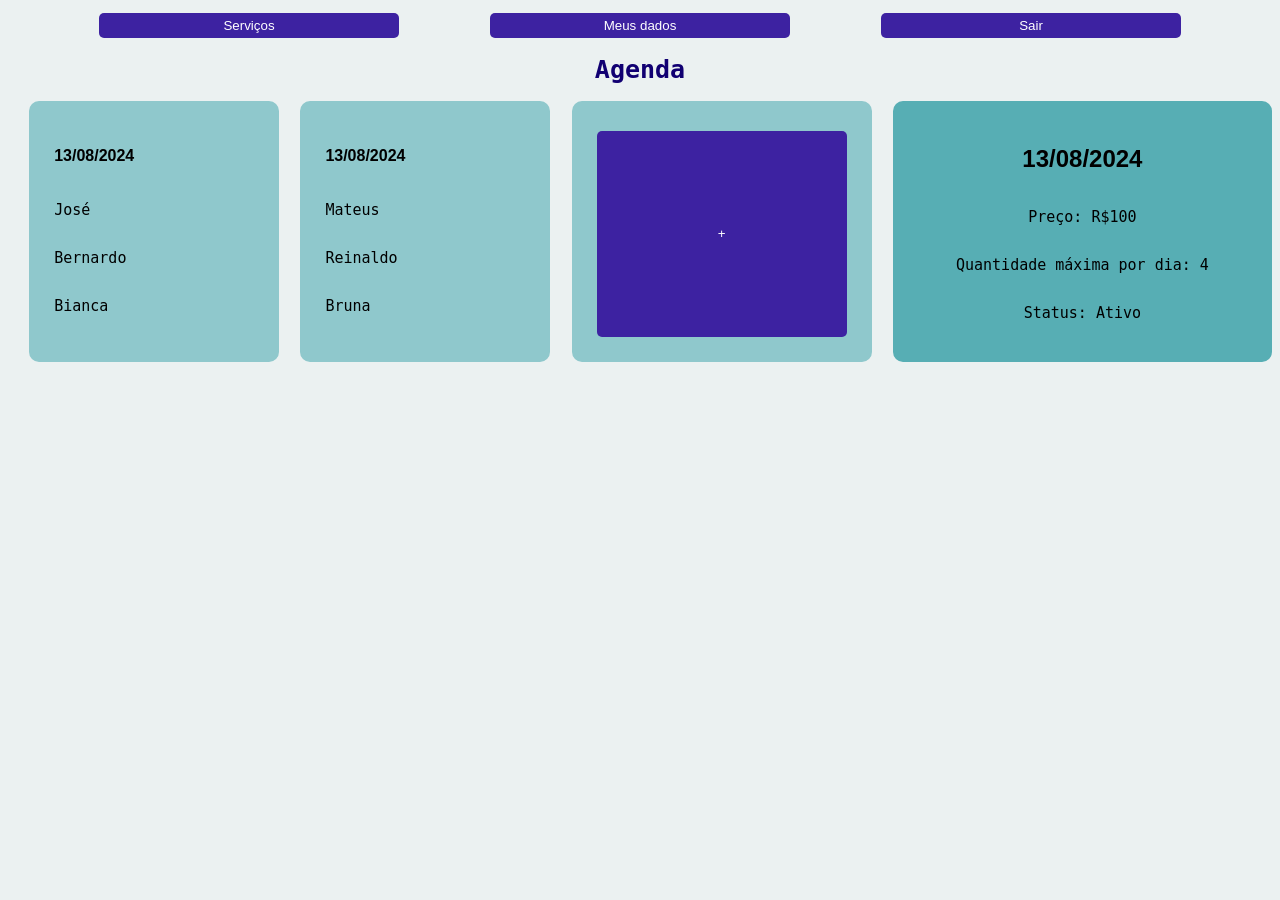
==== frontend/admin-screens/add-day-screen/day.html @ 29c818a3 "feat: user-data-screen.js initial structure. still working" ====
<!DOCTYPE html>
<html lang="pt-br">
<head>
    <meta charset="UTF-8">
    <title>Serviços de Guincho</title>
    <link rel="stylesheet" href="./day.css">
</head>
<body>

    <div class="buttons">
        <a href="../../admin-screens/add-service-screen/service.html">
            <button>Serviços</button>
        </a>
        <a href="../../admin-screens/main-screen/main-screen.html">
            <button>Meus dados</button>
        </a>
        <a href="../../index.html">
            <button>Sair</button>
        </a>
    </div>

    <h1>Agenda</h1>

    <div class="main-container">
        
        <div class="container">
    
            <div class="day-container">
                <div class="card">
                    <h4>13/08/2024</h4>
                    <p>José</p>
                    <p>Bernardo</p>
                    <p>Bianca</p>
                </div>
                <div class="card">
                    <h4>13/08/2024</h4>
                    <p>Mateus</p>
                    <p>Reinaldo</p>
                    <p>Bruna</p>
                </div>
                <div class="card">
                    <button id="add-bt">+</button>
                </div>
    
            </div>

            <div class="day-info-container">
                <h2>13/08/2024</h4>
                <p>Preço: R$100</p>
                <p>Quantidade máxima por dia: 4</p>
                <p>Status: Ativo</p>
            </div>

        <div class="past-schedulings-container">
        </div>

    </div>

    <script src="./day.js"></script>
</body>
</html>
---- frontend/admin-screens/add-day-screen/day.css ----
* {
    box-sizing: border-box;
    font-family: Arial, Helvetica, sans-serif;
}

body {
    background-color: rgb(235, 241, 241);
}


.buttons {
    width: 100%;
    display: flex;
    flex-direction: row;
    justify-content: space-evenly;
    align-items: center;
}

button {
    padding: 5px 10px;
    margin-top: 5px;
    width: 300px;
    border: none;
    outline:none;
    background-color: rgb(61, 34, 161);
    color: white;
    height: 25px;
    border-radius: 5px;
    text-align: center;
}

button:hover {
    cursor: pointer;
    background-color: rgb(40, 16, 128);
}

h1 {
    font-family: monospace;
    font-size: 25px;
    color: rgb(17, 0, 114);
    text-align: center;
}

p {
    font-family: monospace;
    font-size: 15px;
    display: inline-block;
}

.container {
    display: flex;
    flex-direction: row;
    justify-content: space-between;
}

.day-info-container {
    display: flex;
    flex-direction: column;
    flex-grow: 1;
    align-items: center;
}

.day-container {
    min-width: 70%;
    display: flex;
    flex-direction: row;
    justify-content: space-evenly;
}

#add-bt {
    height: 100%;
    max-width: 250px;
}

.card {
    display: flex;
    flex-direction: column;
    background-color: rgb(143, 200, 204);
    padding: 25px;
    border-radius: 10px;
    min-width: 250px;
}

.day-info-container{
    background-color: rgb(87, 174, 180);
    padding: 25px;
    border-radius: 10px;
}
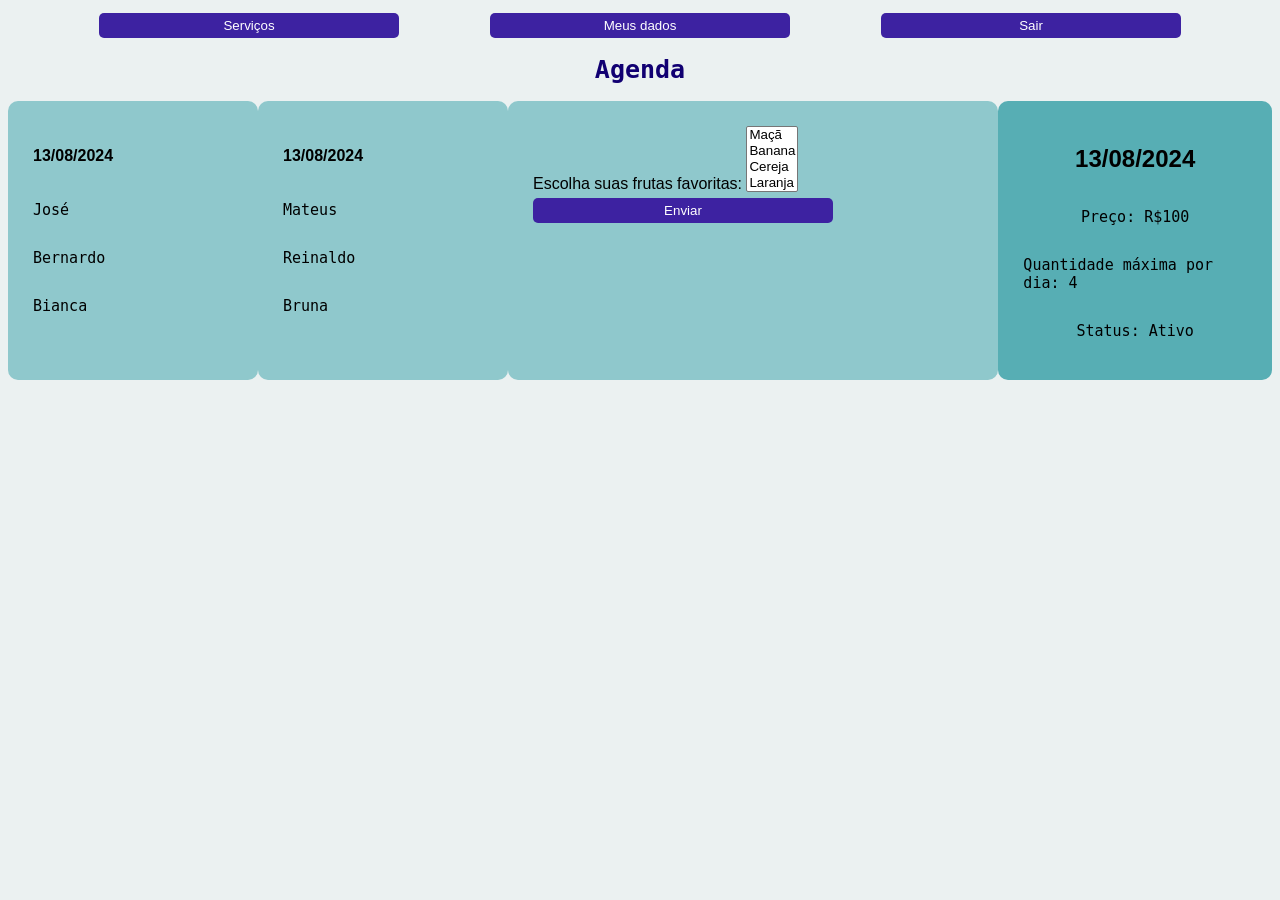
==== commit cb91f9ec: "feat: day.js" ====
--- a/frontend/admin-screens/add-day-screen/day.html
+++ b/frontend/admin-screens/add-day-screen/day.html
@@ -39,7 +39,16 @@
                     <p>Bruna</p>
                 </div>
                 <div class="card">
-                    <button id="add-bt">+</button>
+                    <form action="/submit" method="POST">
+                        <label for="fruits">Escolha suas frutas favoritas:</label>
+                        <select id="fruits" name="fruits" multiple>
+                            <option value="apple">Maçã</option>
+                            <option value="banana">Banana</option>
+                            <option value="cherry">Cereja</option>
+                            <option value="orange">Laranja</option>
+                        </select>
+                        <button type="submit">Enviar</button>
+                    </form>
                 </div>
     
             </div>
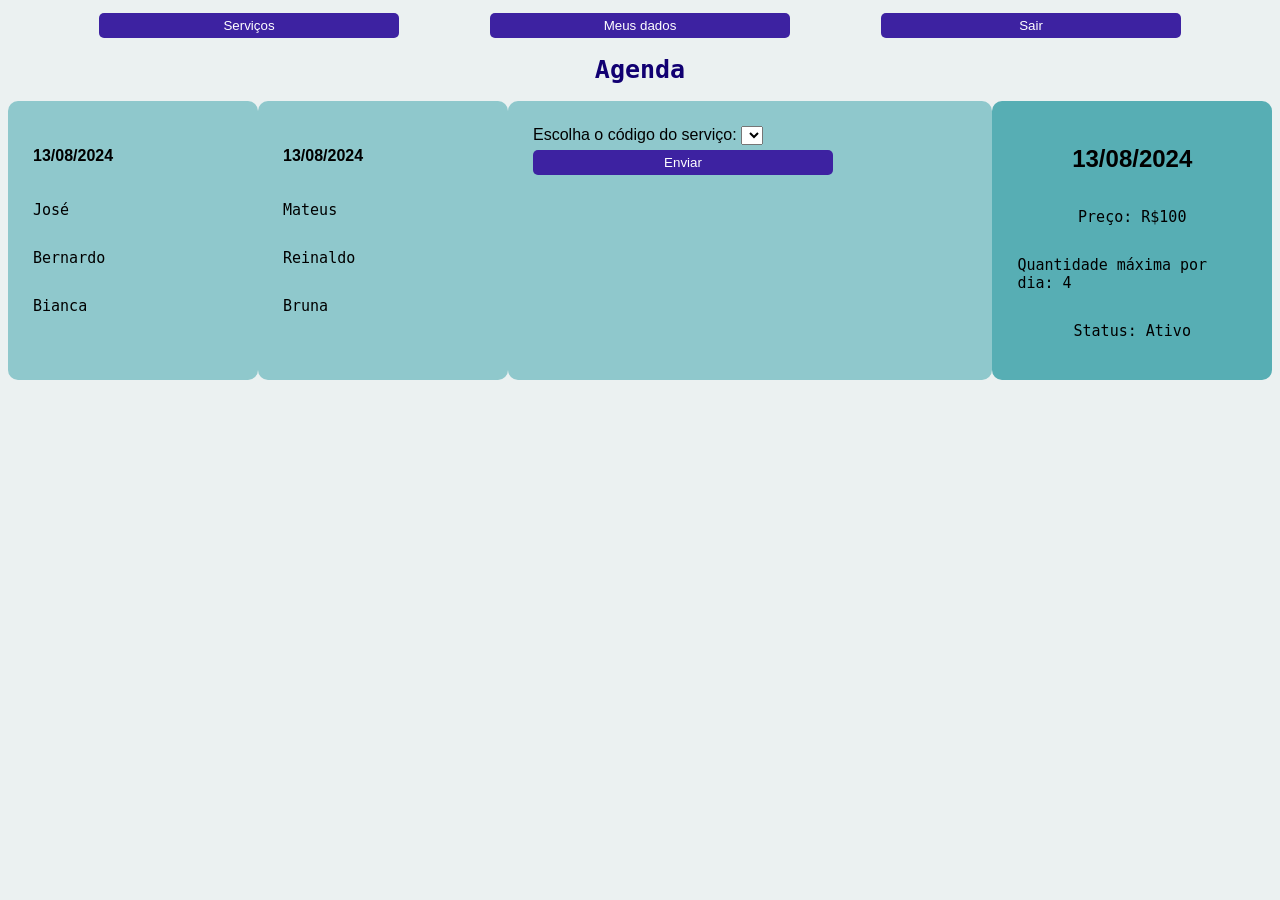
==== commit 5ba517d3: "feat: postNewService function" ====
--- a/frontend/admin-screens/add-day-screen/day.html
+++ b/frontend/admin-screens/add-day-screen/day.html
@@ -39,13 +39,10 @@
                     <p>Bruna</p>
                 </div>
                 <div class="card">
-                    <form action="/submit" method="POST">
-                        <label for="fruits">Escolha suas frutas favoritas:</label>
-                        <select id="fruits" name="fruits" multiple>
-                            <option value="apple">Maçã</option>
-                            <option value="banana">Banana</option>
-                            <option value="cherry">Cereja</option>
-                            <option value="orange">Laranja</option>
+                    <form class="service" action="/submit">
+                        <label>Escolha o código do serviço:</label>
+                        <select id="services" name="services">
+
                         </select>
                         <button type="submit">Enviar</button>
                     </form>
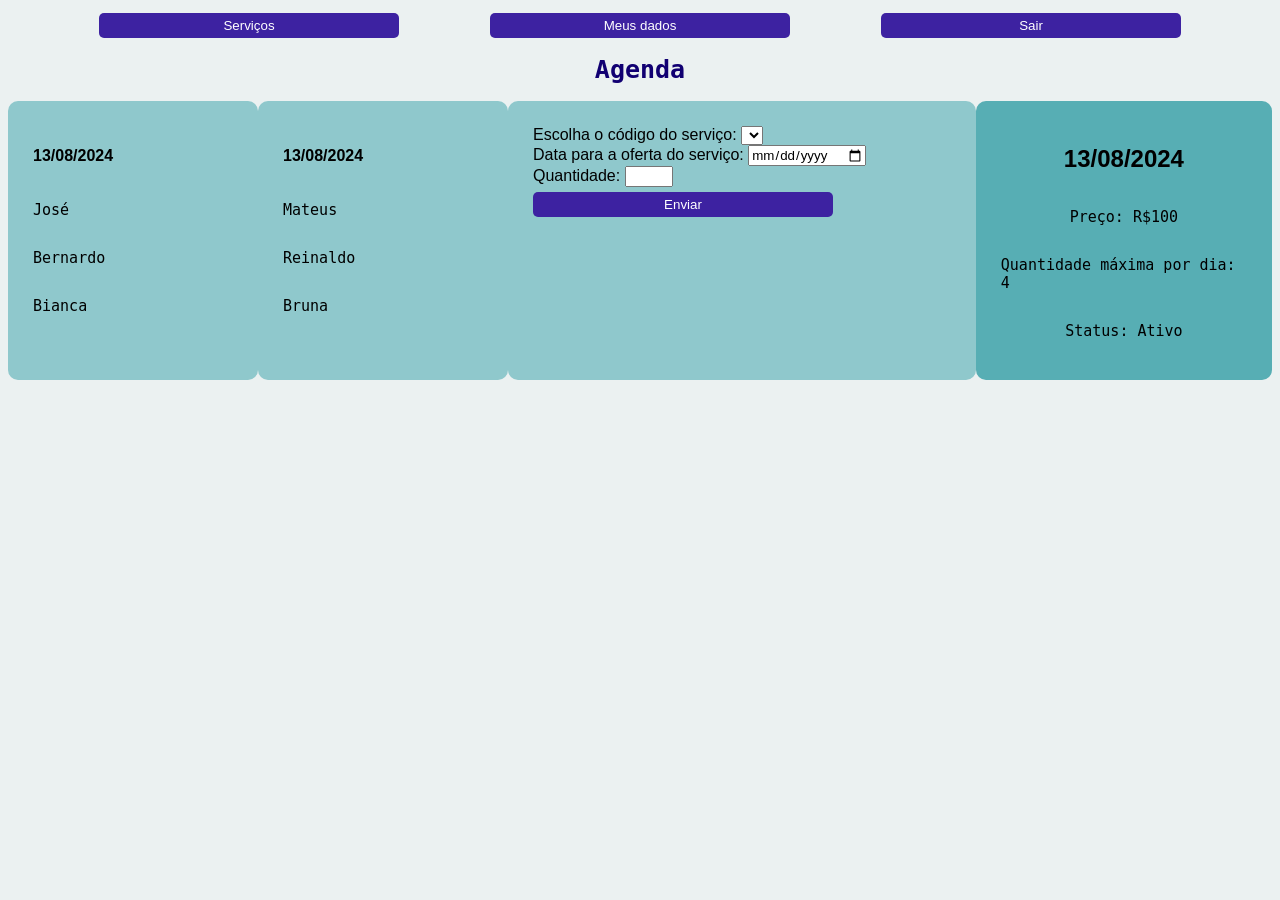
==== commit 91f7dd53: "feat: services form" ====
--- a/frontend/admin-screens/add-day-screen/day.html
+++ b/frontend/admin-screens/add-day-screen/day.html
@@ -40,10 +40,16 @@
                 </div>
                 <div class="card">
                     <form class="service" action="/submit">
-                        <label>Escolha o código do serviço:</label>
-                        <select id="services" name="services">
 
-                        </select>
+                        <label for="services">Escolha o código do serviço:</label>
+                        <select id="services" name="services"></select><br>
+
+                        <label for="date">Data para a oferta do serviço:</label>
+                        <input type="date" id="date" name="date" required><br>
+
+                        <label>Quantidade:</label>
+                        <input type="number" id="quantity" name="quantity" min="1" max="10" required>
+
                         <button type="submit">Enviar</button>
                     </form>
                 </div>
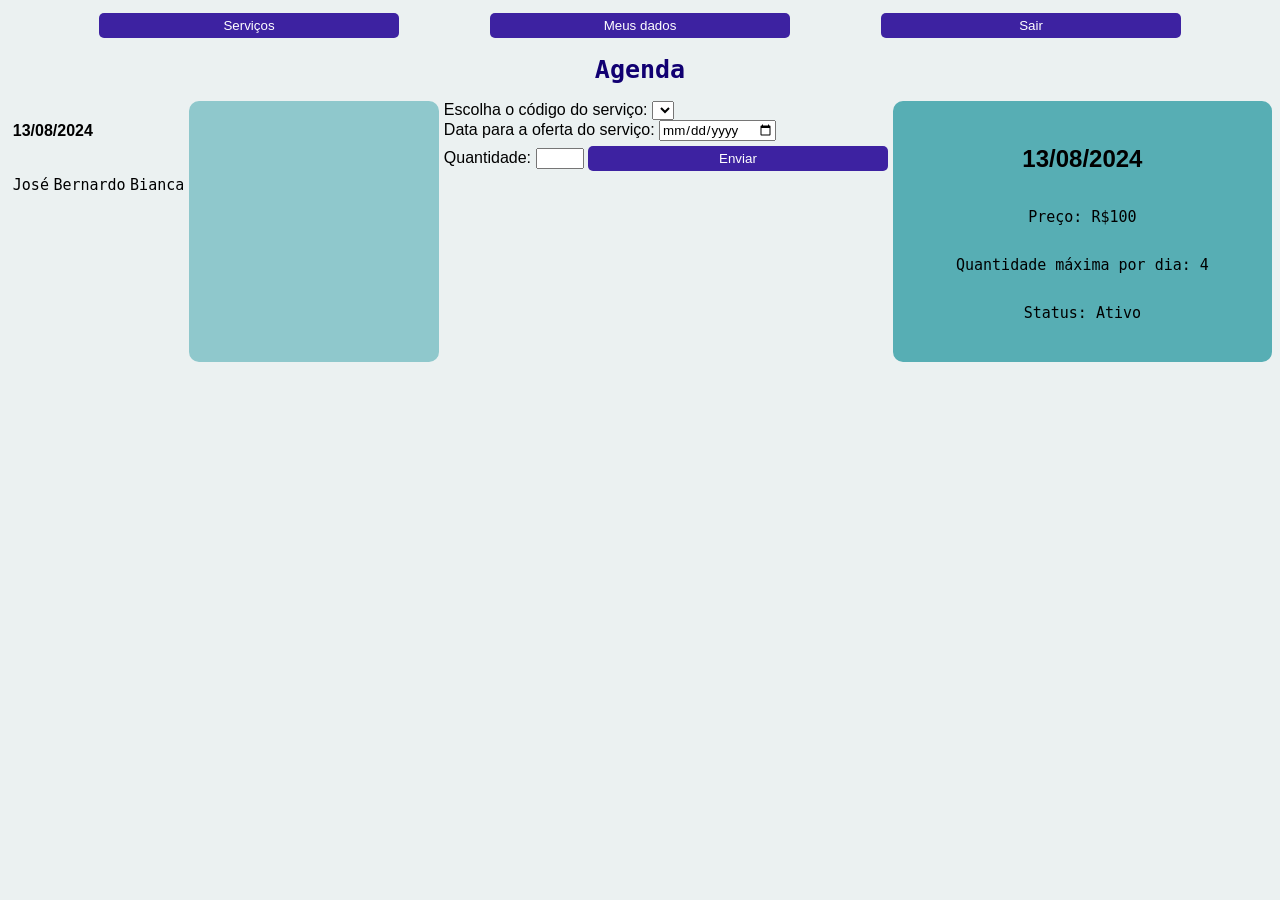
==== commit 596c8866: "feat: getSchedulingsData function" ====
--- a/frontend/admin-screens/add-day-screen/day.html
+++ b/frontend/admin-screens/add-day-screen/day.html
@@ -26,29 +26,26 @@
         <div class="container">
     
             <div class="day-container">
-                <div class="card">
+                <div class="service-card">
                     <h4>13/08/2024</h4>
                     <p>José</p>
                     <p>Bernardo</p>
                     <p>Bianca</p>
                 </div>
                 <div class="card">
-                    <h4>13/08/2024</h4>
-                    <p>Mateus</p>
-                    <p>Reinaldo</p>
-                    <p>Bruna</p>
+
                 </div>
-                <div class="card">
+                <div class="form-card">
                     <form class="service" action="/submit">
 
                         <label for="services">Escolha o código do serviço:</label>
-                        <select id="services" name="services"></select><br>
+                        <select id="services" name="codigo"></select><br>
 
                         <label for="date">Data para a oferta do serviço:</label>
-                        <input type="date" id="date" name="date" required><br>
+                        <input type="date" id="date" name="data" required><br>
 
                         <label>Quantidade:</label>
-                        <input type="number" id="quantity" name="quantity" min="1" max="10" required>
+                        <input type="number" id="quantity" name="quantidade" min="1" max="10" required>
 
                         <button type="submit">Enviar</button>
                     </form>
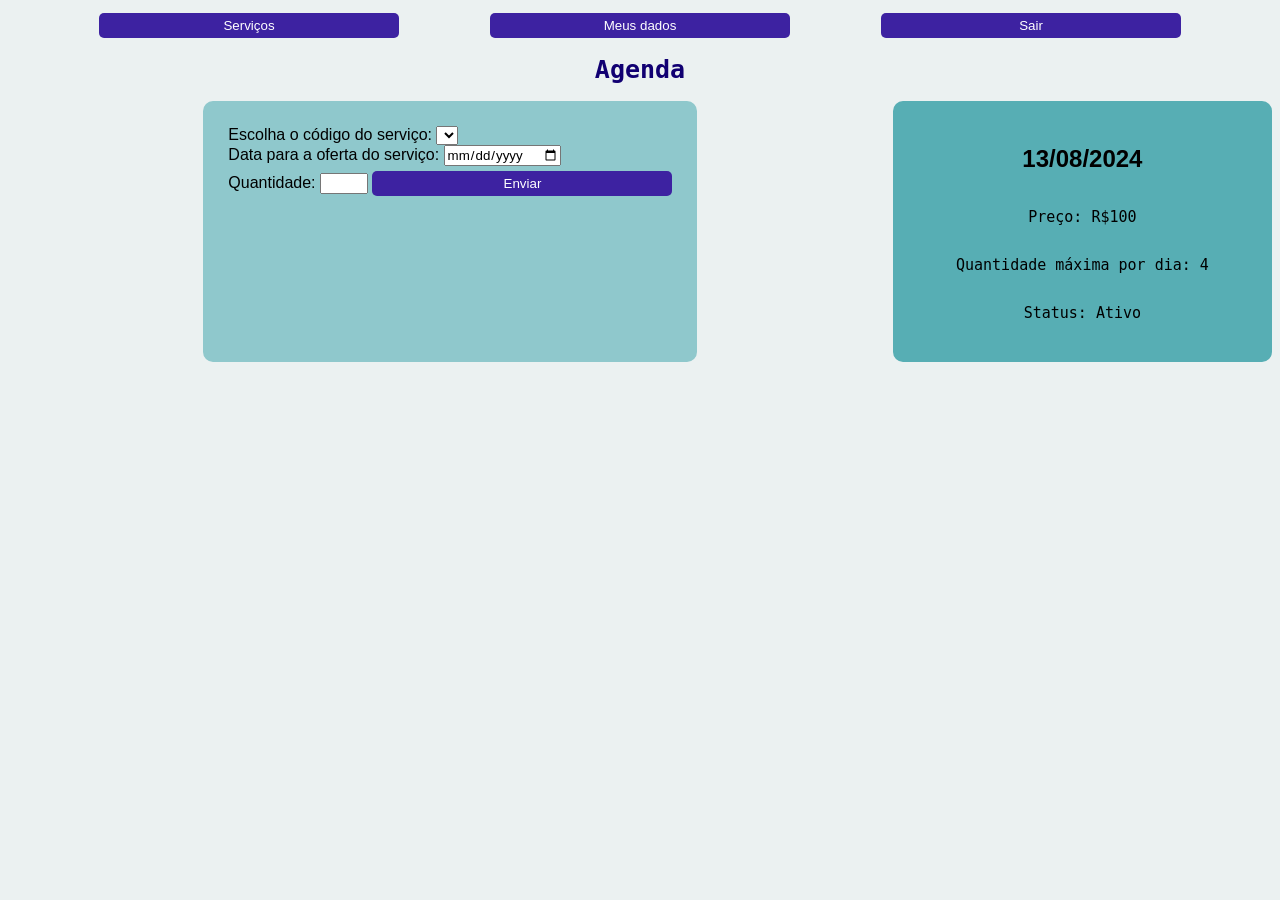
==== commit f8210170: "jesus christ" ====
--- a/frontend/admin-screens/add-day-screen/day.html
+++ b/frontend/admin-screens/add-day-screen/day.html
@@ -26,16 +26,7 @@
         <div class="container">
     
             <div class="day-container">
-                <div class="service-card">
-                    <h4>13/08/2024</h4>
-                    <p>José</p>
-                    <p>Bernardo</p>
-                    <p>Bianca</p>
-                </div>
                 <div class="card">
-
-                </div>
-                <div class="form-card">
                     <form class="service" action="/submit">
 
                         <label for="services">Escolha o código do serviço:</label>
